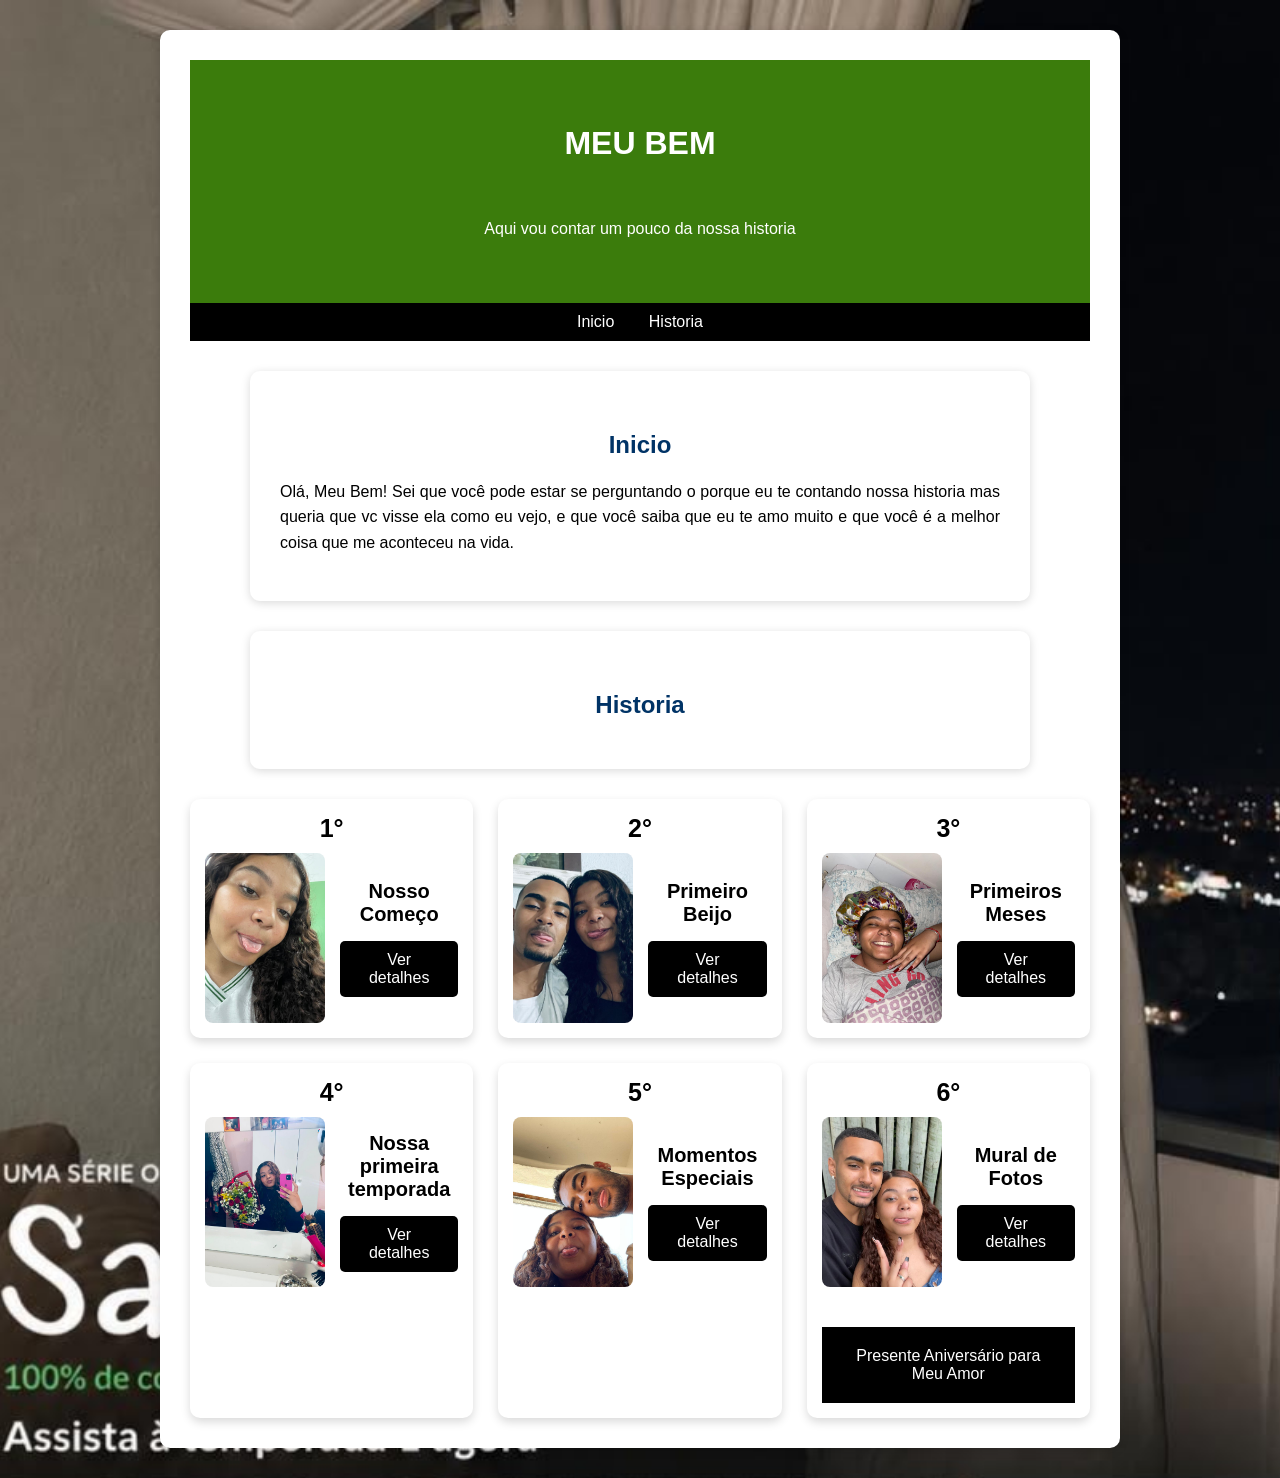
==== index.html @ 29d461af "Fix HTML structure and add footer" ====
<!DOCTYPE html>
<html lang="pt-BR">
<head>
    <meta charset="UTF-8">
    <meta name="viewport" content="width=device-width, initial-scale=1.0">
    <title>MEU BEM</title>
    <link rel="stylesheet" href="CSS/style.css">

</head>
<body>
    <div class="container">
    <header>
        <h1>MEU BEM</h1>
        <br>
        <p style="text-align: center;">Aqui vou contar um pouco da nossa historia</p>
    </header>
    <nav>
        <a href="#inicio">Inicio</a>
        <a href="#historia">Historia</a>   
     </nav>
    
    <div class="container">
        <h2 id="inicio">Inicio</h2>
        <p>
            Olá, Meu Bem! Sei que você pode estar se perguntando o porque
            eu te contando nossa historia mas queria que vc visse ela 
            como eu vejo, e que você saiba que eu te amo muito e que você é a
            melhor coisa que me aconteceu na vida.
        </p>

     </div>

     <div class="container">
        <h2 id="historia">Historia</h2>
    </div>


    <div class="ranking">

        <div class="card">
            <span class="posicao">1°</span>
            <div class="card-conteudo">
                <img src="imagens/foto.jpeg" alt="Nosso começo">
                <div class="card-info">
                    <h3>Nosso Começo</h3>
                    <a href="paginas/comeco.html" class="botao">Ver detalhes</a>
                </div>
            </div>
        </div>

    <div class="card">
            <span class="posicao">2°</span>
            <div class="card-conteudo">
                <img src="imagens/primeiro.jpeg" alt="Primeiro beijo">
                <div class="card-info">
                    <h3>Primeiro Beijo</h3>
                    <a href="paginas/beijo.html" class="botao">Ver detalhes</a>
                </div>
            </div>
        </div>


    <div class="card">
            <span class="posicao">3°</span>
            <div class="card-conteudo">
                <img src="imagens/meses.jpeg" alt="Primeiros meses">
                <div class="card-info">
                    <h3>Primeiros Meses</h3>
                    <a href="paginas/meses.html" class="botao">Ver detalhes</a>
                </div>
            </div>
        </div>   

    <div class="card">
            <span class="posicao">4°</span>
            <div class="card-conteudo">
                <img src="imagens/ano.jpeg" alt="Um ano">
                <div class="card-info">
                    <h3>Nossa primeira temporada</h3>
                    <a href="paginas/ano.html" class="botao">Ver detalhes</a>
                    </div>
            </div>
        </div>
    <div class="card">
            <span class="posicao">5°</span>
            <div class="card-conteudo">
                <img src="imagens/tiradentes.jpeg" alt="Viagem">
                <div class="card-info">
                    <h3>Momentos Especiais</h3>
                    <a href="paginas/momentos.html" class="botao">Ver detalhes</a>
                </div>
            </div>
        </div>

    <div class="card">
            <span class="posicao">6°</span>
            <div class="card-conteudo">
                <img src="imagens/mural.jpeg" alt="Mural de fotos">
                <div class="card-info">
                    <h3>Mural de Fotos</h3>
                    <a href="paginas/mural.html" class="botao">Ver detalhes</a>
                </div>
            </div>
        <footer>
            Presente Aniversário para Meu Amor
        </footer>
    
    </div>
</body>
</html>
---- CSS/style.css ----
body {
    font-family: Arial, sans-serif;
    background-image: url('../imagens/background.jpeg');
    background-size: cover;
    background-attachmnt: fixed;
    background-position: center;
    background-repeat: no-repeat;
}

header {
    background-color: #3b7c0c;
    color: white;
    padding: 45px;
    text-align: center;
}

header h1 {
    margin: 0;
    font-size: 32px;
    padding: 20px;
}

nav {
    background-color: #000000;
    padding: 10px;
    text-align: center;
}

nav a {
    color: white;
    text-decoration: none;
    margin: 0 15px;
    font-size: 16px;
}

nav a:hover {
    text-decoration: underline;
}

.container {
    background-color: #ffffff;
    width: 80%;
    max-width: 900px;
    margin: 30px auto;
    padding: 30px;
    border-radius: 10px;
    box-shadow: 0 2px 10px rgba(0, 0, 0, 0.15);
    text-align: center;
}

.container p {
    line-height: 1.6;
    text-align: justify;
}

figure {
    margin: 0 auto 25px auto;
}


figcaption {
    margin-top: 10px;
    font-style: italic;
    color: #555;
}

h2 {
    color: #003366;
    margin-top: 30px;
}

ul,
ol {
    display: inline-block;
    text-align: left;
    line-height: 1.8;
}

.ranking {
    display: grid;
    grid-template-columns: repeat(3, 1fr);
    gap: 25px;
    margin-top: 30px;
    }

.card {
    background-color: white;
    border-radius: 10px;
    padding: 15px;
    box-shadow: 0 4px 10px rgba(0, 0, 0, 0.15);
}

.card img {
    width: 120px;
    height: 170px;
    object-fit: cover;
    border-radius: 8px;
}

.card h3 {
    margin: 0;
    font-size: 20px;
}

.posicao {
    display: block;
    font-size: 25px;
    font-weight: bold;
    margin-bottom: 10px;
}

.botao {
    background-color: black;
    color: white;
    padding: 10px 15px;
    border-radius: 5px;
    text-decoration: none;
    display: inline-block;
}

.botao:hover {
    background-color: #333;
}

.card-conteudo {
    display: flex;
    align-items: center;
    gap: 15px;
}

.card-info {
    display: flex;
    flex-direction: column;
    align-items: flex-start;
    gap: 15px;
}

.hitoria {
    width: 100%; 
    max-width: 500px;
    margin: 0 auto;
    display: block;
}

.texto {
    text-align: center;
    font-size: 20px;
}

.mural {
    display: grid;
    grid-template-columns: repeat(3, 1fr);
    gap: 30px;
    max-width: 900px;
    margin: 30px auto;
    padding: 10px;
}

.mural figure {
    margin: 0;
    text-align: center;
}

.mural img {
    width: 100%;
    max-width: 250px;
    height: 350px;
    object-fit: cover;
    border-radius: 8px;
}

.mural figcaption {
    margin-top: 10px;
    text-align: center;
}


/* TABLET */
@media (max-width: 768px) {

    header {
        padding: 25px 15px;
    }

    header h1 {
        font-size: 24px;
        padding: 10px 0;
    }

    nav {
        display: flex;
        flex-wrap: wrap;
        justify-content: center;
        gap: 10px;
    }

    nav a {
        margin: 5px;
    }

    .container {
        width: 92%;
        padding: 15px;
    }

    .ranking {
        grid-template-columns: 1fr;
        gap: 15px;
    }

    .card-conteudo {
        flex-direction: column;
        text-align: center;
    }

    .card-info {
        align-items: center;
    }

    .card img {
        width: 100%;
        max-width: 200px;
        height: auto;
    }

    /* MURAL NO TABLET */
    .mural {
        grid-template-columns: repeat(2, 1fr);
        gap: 20px;
        padding: 5px;
    }

    .mural img {
        width: 100%;
        max-width: 180px;
        height: 250px;
    }
}


/* CELULAR */
@media (max-width: 480px) {

    .mural {
        grid-template-columns: repeat(2, 1fr);
        gap: 15px;
        padding: 5px;
    }

    .mural img {
        width: 100%;
        max-width: 150px;
        height: 200px;
    }

    .mural figcaption {
        font-size: 13px;
    }
}

footer {
    background-color: #000000;
    color: white;
    text-align: center;
    padding: 20px;
    margin-top: 40px;
}
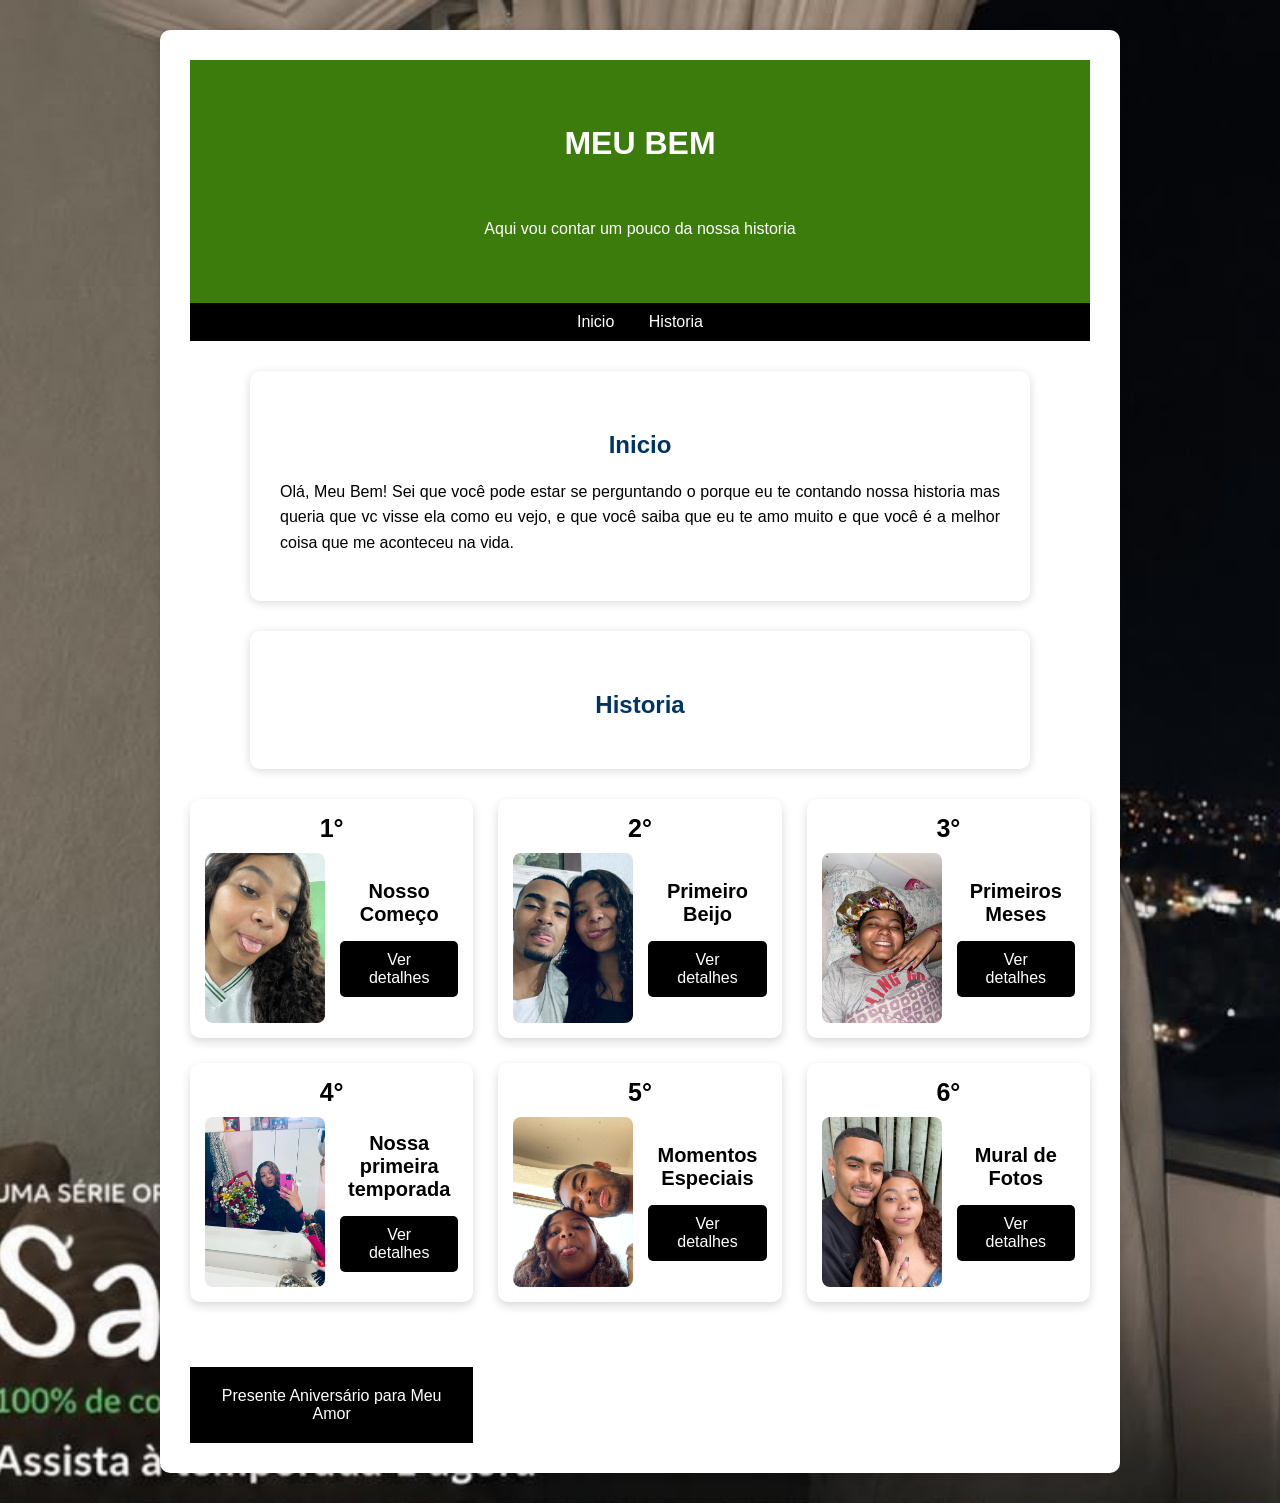
==== commit f413e00c: "Fix HTML encoding issues in index.html" ====
--- a/index.html
+++ b/index.html
@@ -101,10 +101,10 @@
                     <a href="paginas/mural.html" class="botao">Ver detalhes</a>
                 </div>
             </div>
-        <footer>
+    </div>
+         <footer>
             Presente Aniversário para Meu Amor
         </footer>
-    
-    </div>
+        
 </body>
 </html>
--- a/CSS/style.css
+++ b/CSS/style.css
@@ -2,7 +2,6 @@
     font-family: Arial, sans-serif;
     background-image: url('../imagens/background.jpeg');
     background-size: cover;
-    background-attachmnt: fixed;
     background-position: center;
     background-repeat: no-repeat;
 }
@@ -146,6 +145,13 @@
     text-align: center;
     font-size: 20px;
 }
+footer {
+    background-color: #000000;
+    color: white;
+    text-align: center;
+    padding: 20px;
+    margin-top: 40px;
+}
 
 .mural {
     display: grid;
@@ -257,11 +263,3 @@
         font-size: 13px;
     }
 }
-
-footer {
-    background-color: #000000;
-    color: white;
-    text-align: center;
-    padding: 20px;
-    margin-top: 40px;
-}
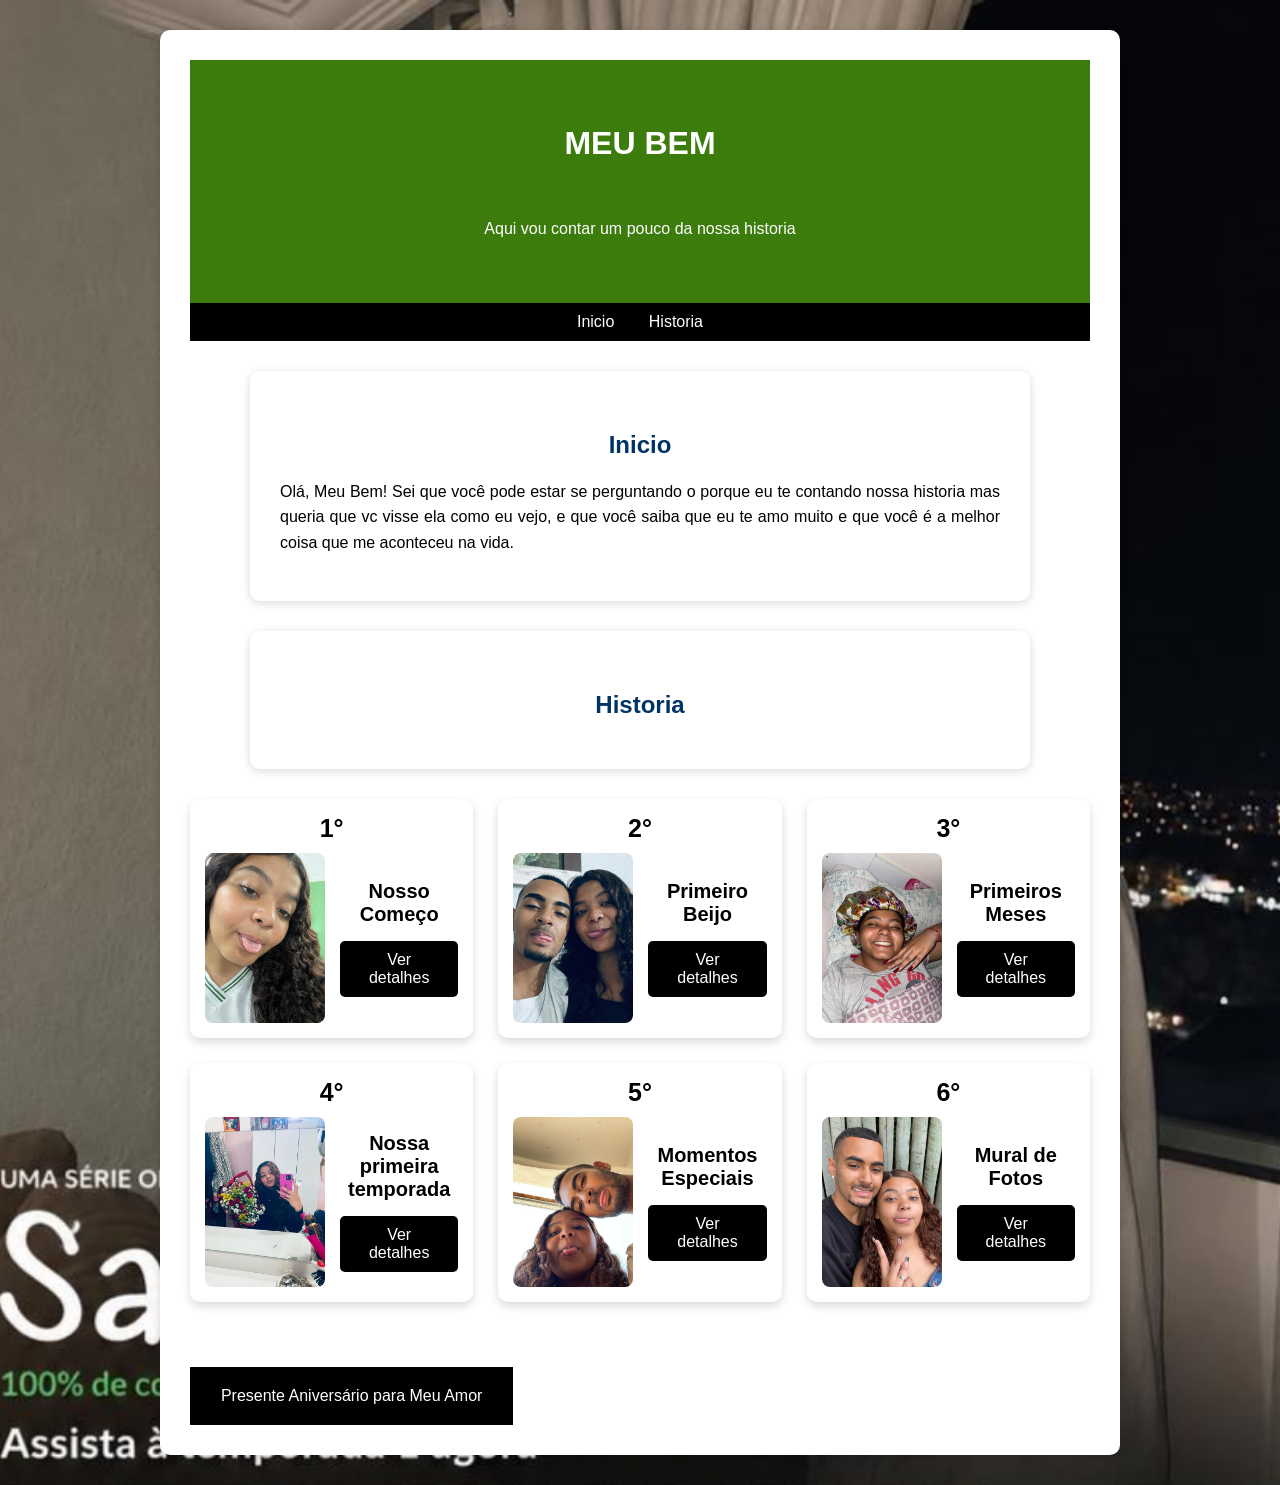
==== commit 6ec0340d: "Add files via upload" ====
--- a/index.html
+++ b/index.html
@@ -101,10 +101,13 @@
                     <a href="paginas/mural.html" class="botao">Ver detalhes</a>
                 </div>
             </div>
-    </div>
-         <footer>
+        </div>
+
+        
+        <footer>
             Presente Aniversário para Meu Amor
         </footer>
-        
+
+    </div>
 </body>
 </html>
--- a/CSS/style.css
+++ b/CSS/style.css
@@ -134,7 +134,7 @@
     gap: 15px;
 }
 
-.hitoria {
+.historia {
     width: 100%; 
     max-width: 500px;
     margin: 0 auto;
@@ -151,6 +151,8 @@
     text-align: center;
     padding: 20px;
     margin-top: 40px;
+    width: 100%;
+
 }
 
 .mural {
@@ -262,4 +264,4 @@
     .mural figcaption {
         font-size: 13px;
     }
-}
+}
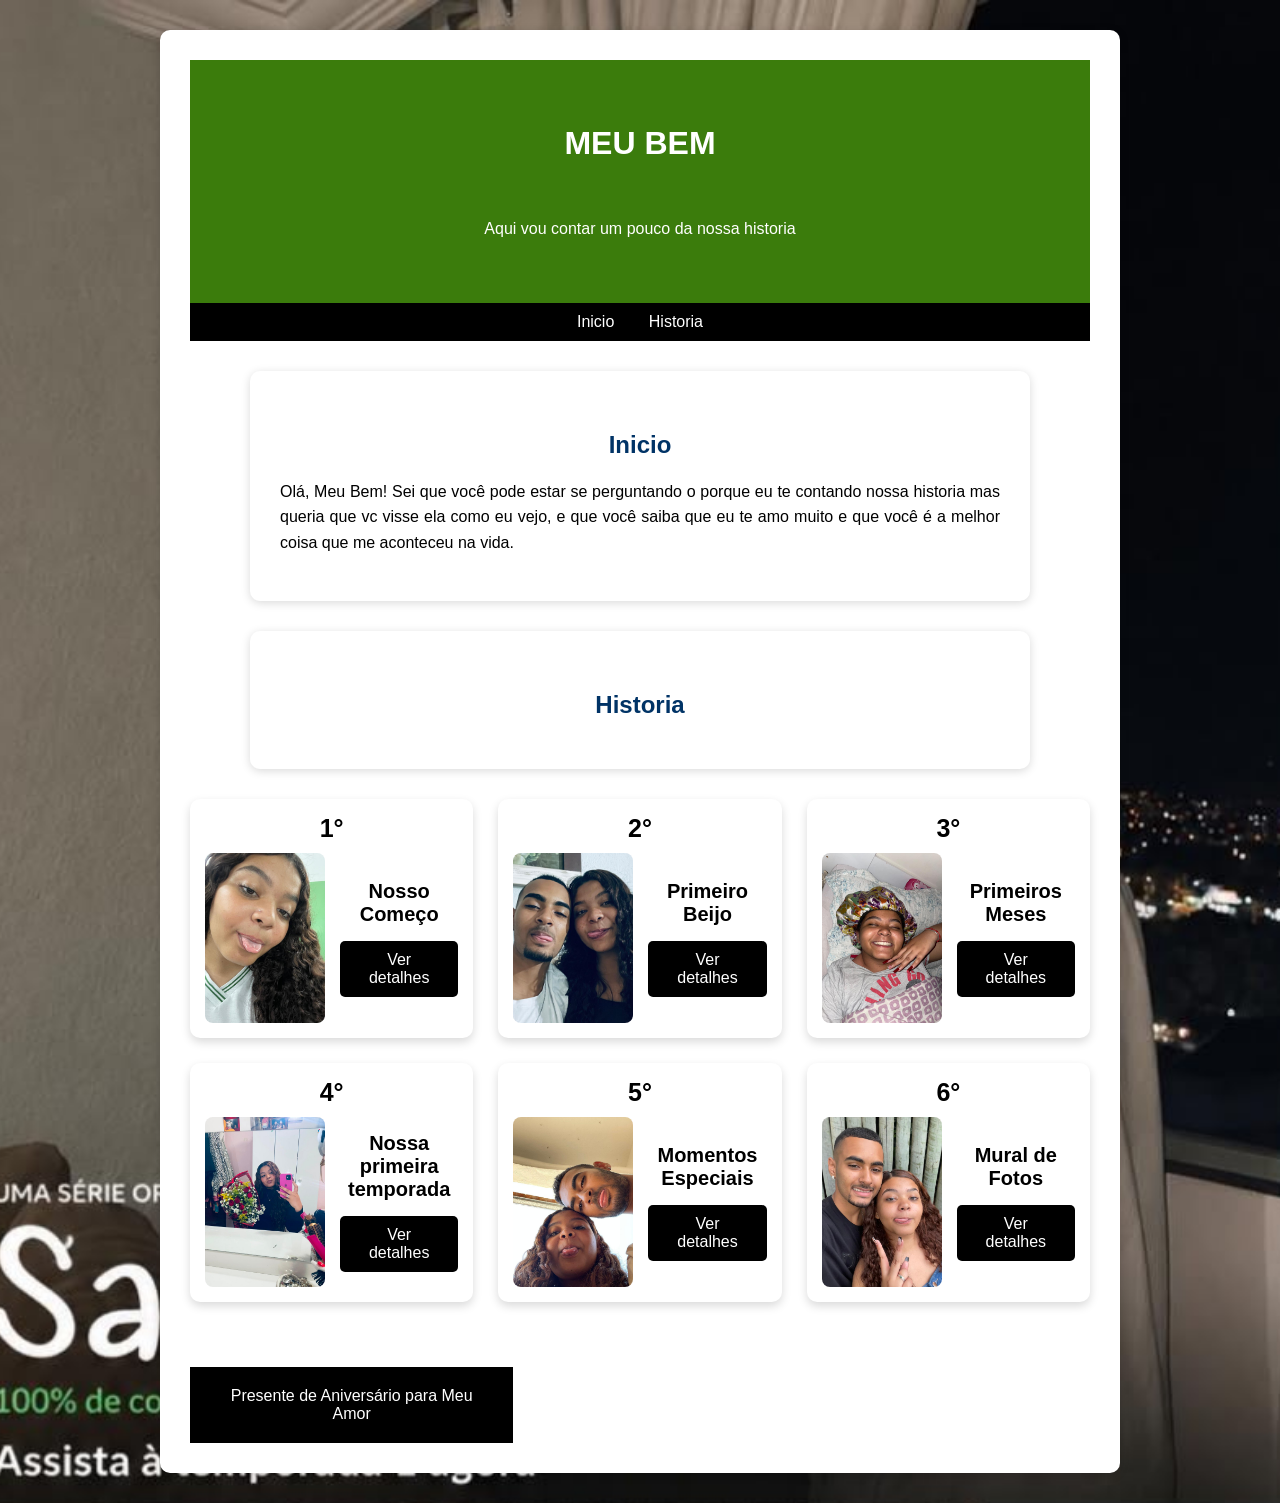
==== commit 59a32a84: "Add files via upload" ====
--- a/index.html
+++ b/index.html
@@ -105,7 +105,7 @@
 
         
         <footer>
-            Presente Aniversário para Meu Amor
+            Presente de Aniversário para Meu Amor
         </footer>
 
     </div>
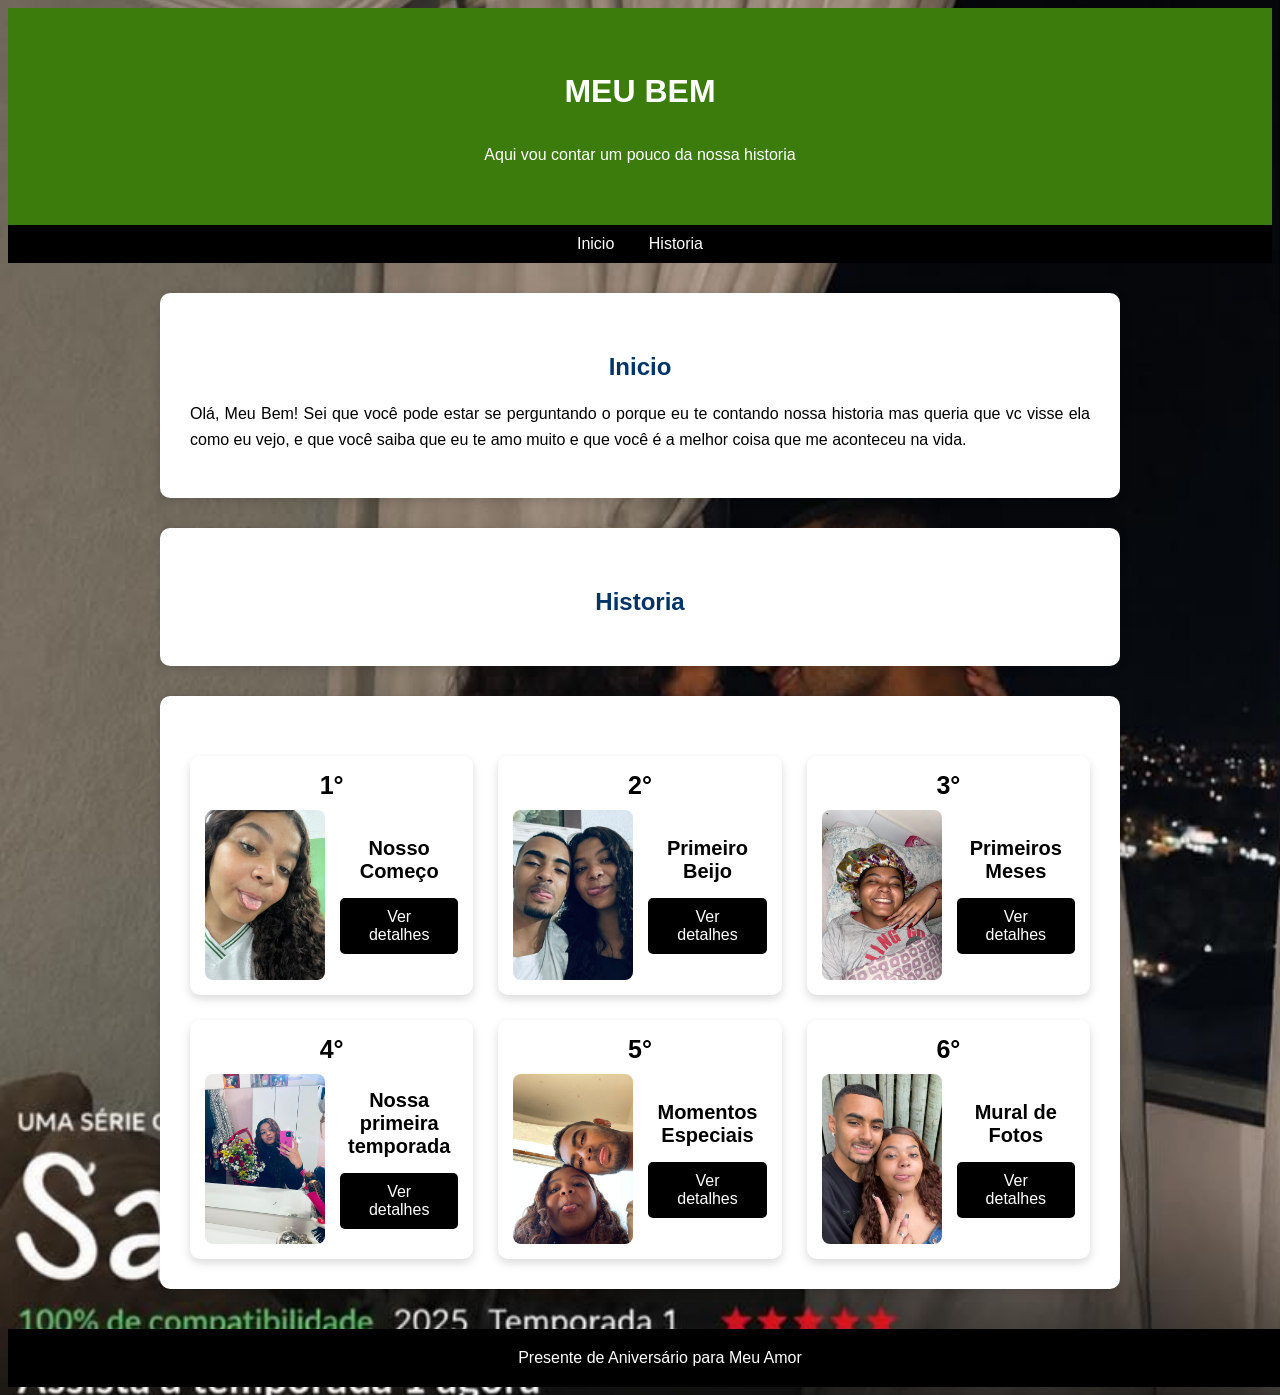
==== commit abdc2c28: "Add files via upload" ====
--- a/index.html
+++ b/index.html
@@ -8,10 +8,8 @@
 
 </head>
 <body>
-    <div class="container">
     <header>
         <h1>MEU BEM</h1>
-        <br>
         <p style="text-align: center;">Aqui vou contar um pouco da nossa historia</p>
     </header>
     <nav>
@@ -34,7 +32,7 @@
         <h2 id="historia">Historia</h2>
     </div>
 
-
+    <section class="container">
     <div class="ranking">
 
         <div class="card">
@@ -102,12 +100,12 @@
                 </div>
             </div>
         </div>
+    </section>
 
         
         <footer>
             Presente de Aniversário para Meu Amor
         </footer>
 
-    </div>
 </body>
 </html>
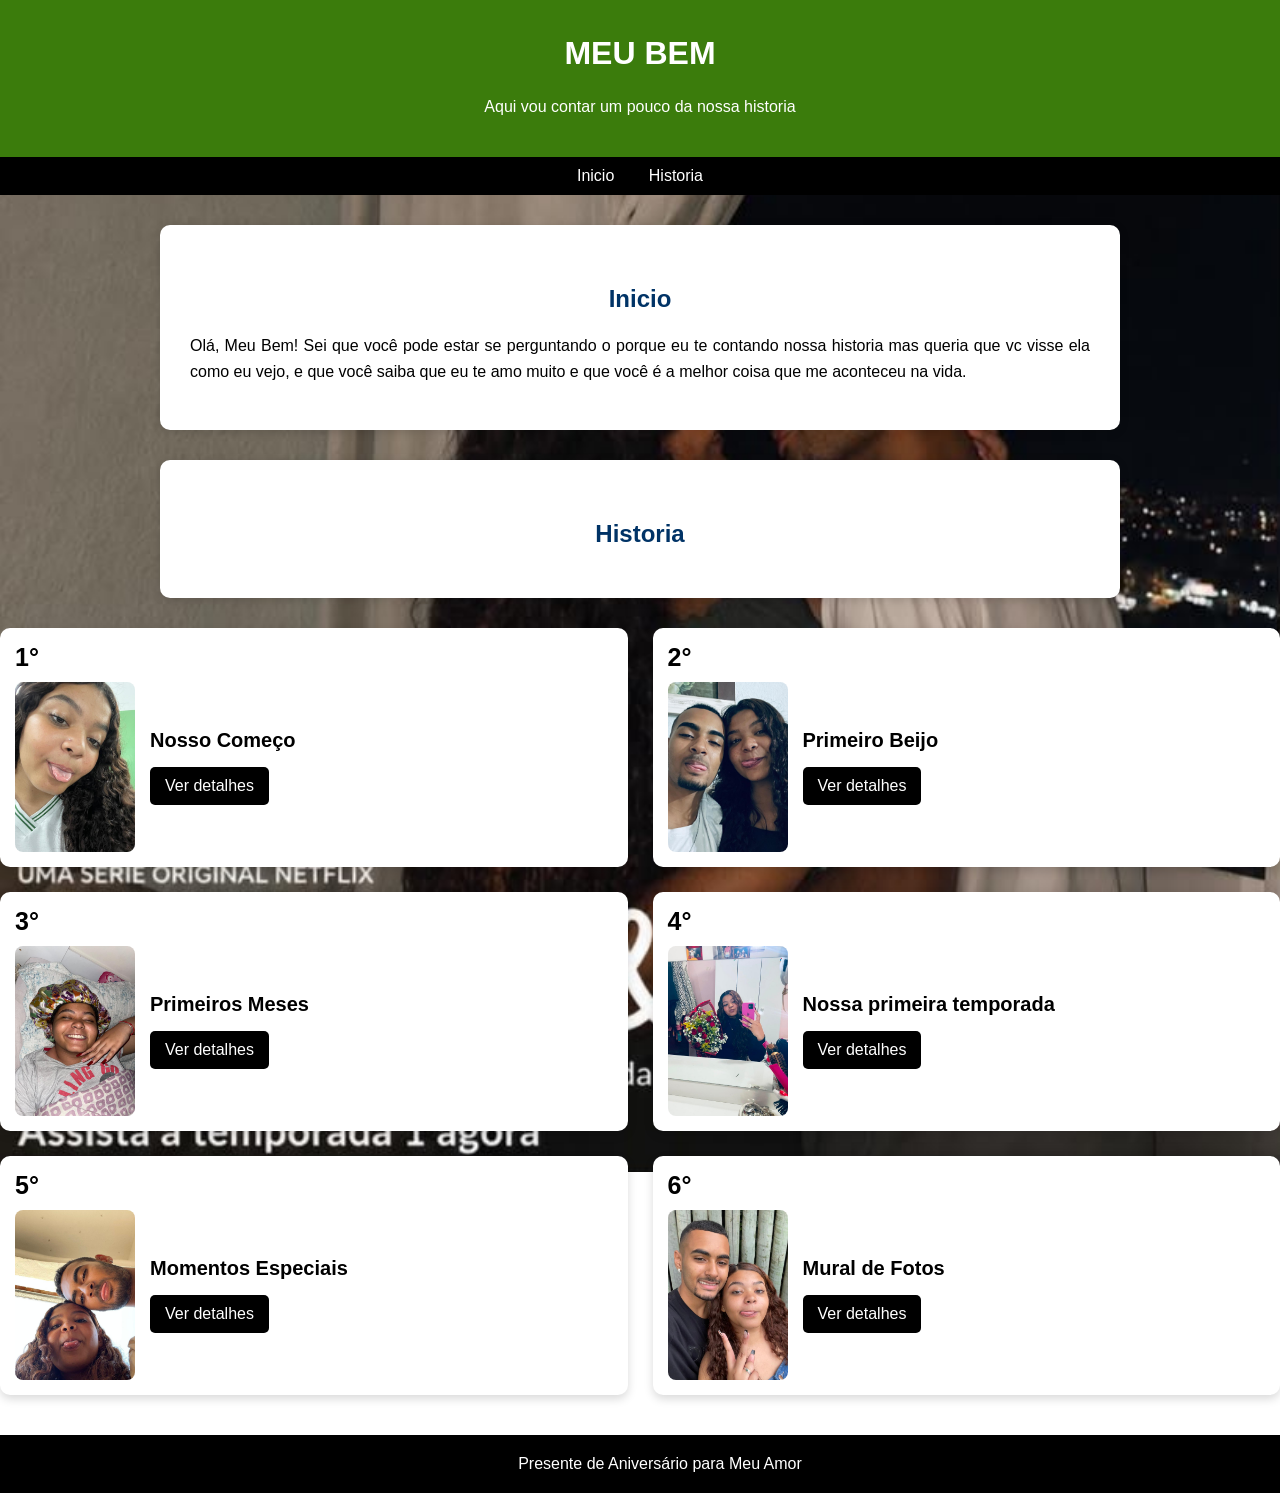
==== commit 230b0f46: "Add files via upload" ====
--- a/index.html
+++ b/index.html
@@ -32,7 +32,7 @@
         <h2 id="historia">Historia</h2>
     </div>
 
-    <section class="container">
+    
     <div class="ranking">
 
         <div class="card">
@@ -100,9 +100,8 @@
                 </div>
             </div>
         </div>
-    </section>
 
-        
+    </div>
         <footer>
             Presente de Aniversário para Meu Amor
         </footer>
--- a/CSS/style.css
+++ b/CSS/style.css
@@ -3,20 +3,22 @@
     background-image: url('../imagens/background.jpeg');
     background-size: cover;
     background-position: center;
+    background-attachment: fixed;
     background-repeat: no-repeat;
+    margin: 0;
 }
 
 header {
-    background-color: #3b7c0c;
-    color: white;
-    padding: 45px;
+    background-color: rgba(59,124,12,1);
+    color: white;
+    padding: 25px;
     text-align: center;
 }
 
 header h1 {
     margin: 0;
     font-size: 32px;
-    padding: 20px;
+    padding: 10px;
 }
 
 nav {
@@ -37,7 +39,7 @@
 }
 
 .container {
-    background-color: #ffffff;
+    background-color: rgba(255,255,255,1);
     width: 80%;
     max-width: 900px;
     margin: 30px auto;
@@ -77,7 +79,7 @@
 
 .ranking {
     display: grid;
-    grid-template-columns: repeat(3, 1fr);
+    grid-template-columns: repeat(2, 1fr);
     gap: 25px;
     margin-top: 30px;
     }
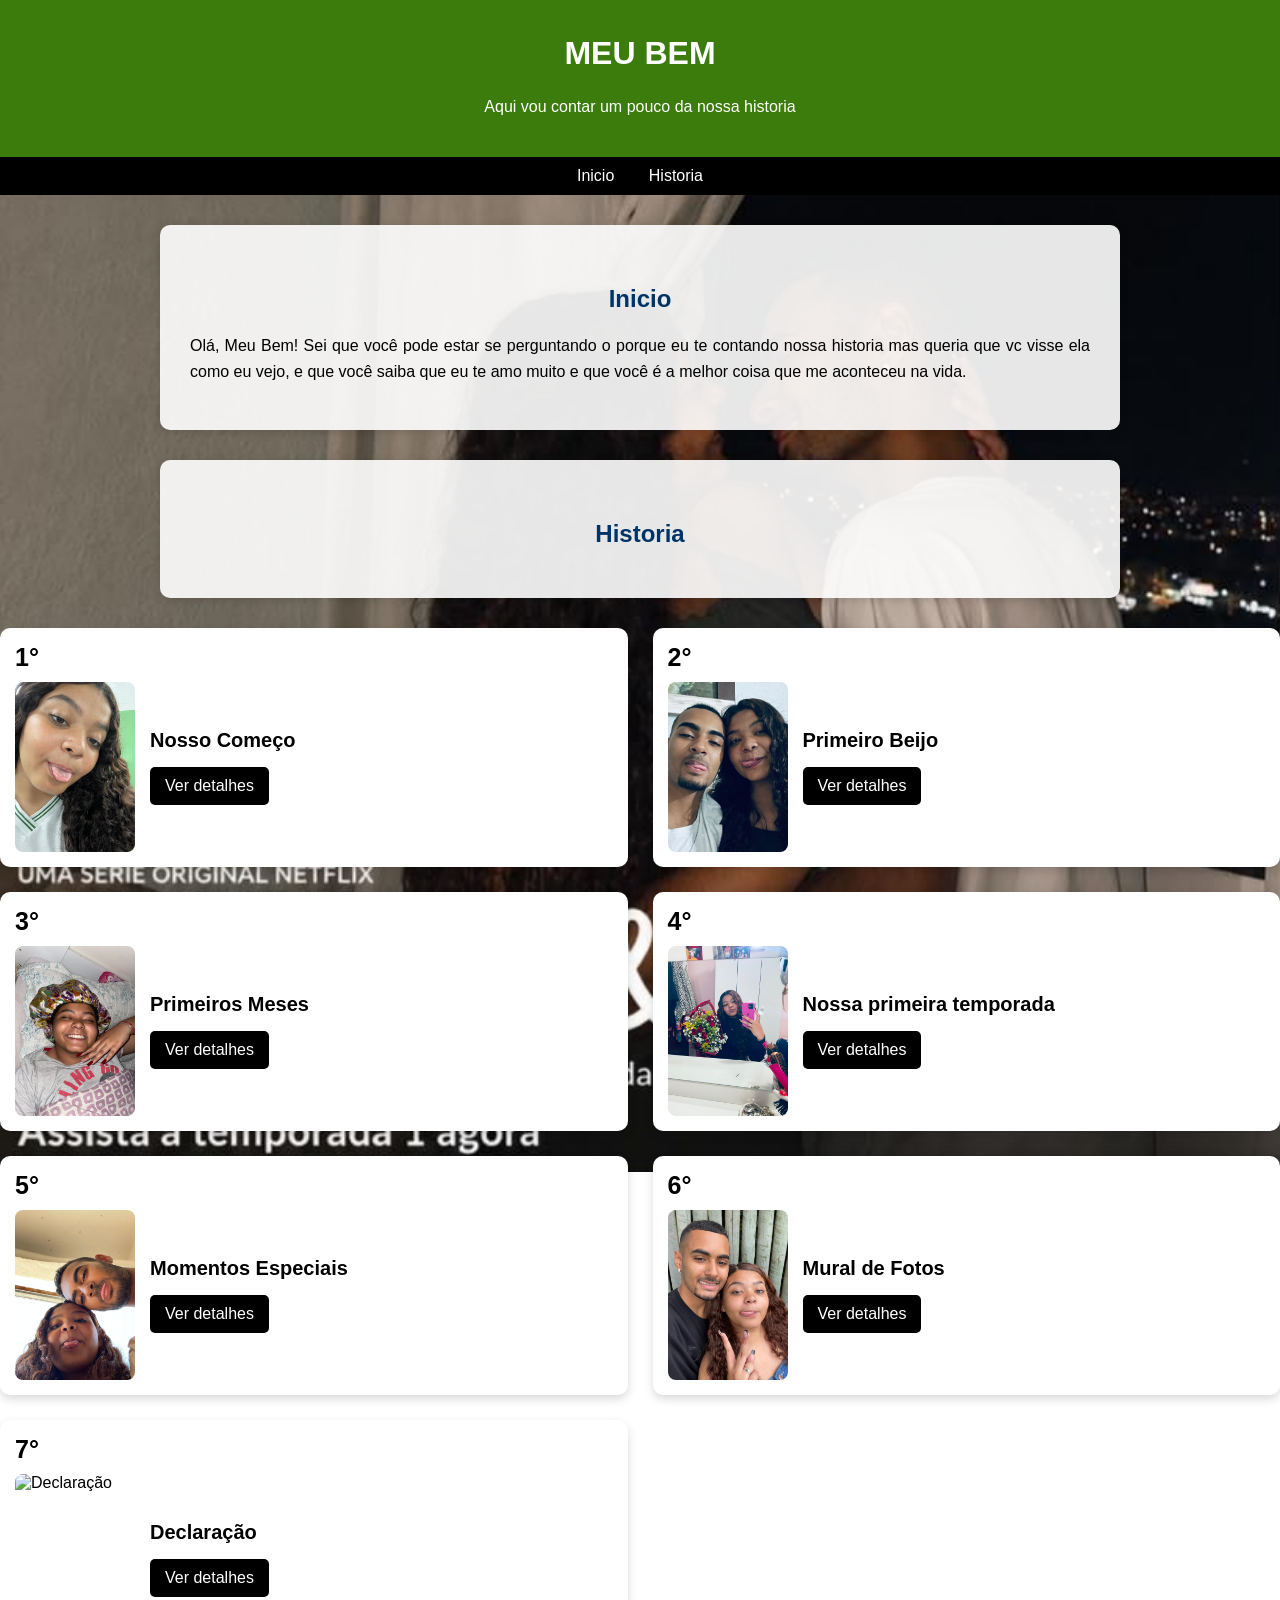
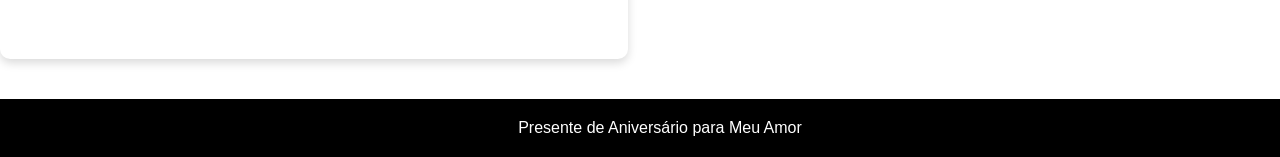
==== commit 40055825: "Add files via upload" ====
--- a/index.html
+++ b/index.html
@@ -101,6 +101,17 @@
             </div>
         </div>
 
+        <div class="card">
+            <span class="posicao">7°</span>
+            <div class="card-conteudo">
+                <img src="imagens/tinta.jpeg" alt="Declaração">
+                <div class="card-info">
+                    <h3>Declaração</h3>
+                    <a href="paginas/declaracao.html" class="botao">Ver detalhes</a>
+                </div>
+            </div>
+        </div>
+
     </div>
         <footer>
             Presente de Aniversário para Meu Amor
--- a/CSS/style.css
+++ b/CSS/style.css
@@ -39,7 +39,7 @@
 }
 
 .container {
-    background-color: rgba(255,255,255,1);
+    background-color: rgba(255,255,255,0.90);
     width: 80%;
     max-width: 900px;
     margin: 30px auto;
@@ -89,6 +89,12 @@
     border-radius: 10px;
     padding: 15px;
     box-shadow: 0 4px 10px rgba(0, 0, 0, 0.15);
+    transition: 0.3s;
+}
+
+.card:hover {
+   transform: translateY(-5px);
+   box-shadow: 0 8px 18px rgba(0, 0, 0, 0.25);
 }
 
 .card img {
@@ -147,6 +153,7 @@
     text-align: center;
     font-size: 20px;
 }
+
 footer {
     background-color: #000000;
     color: white;
@@ -155,6 +162,10 @@
     margin-top: 40px;
     width: 100%;
 
+}
+
+footer p {
+    text-align: center;
 }
 
 .mural {
